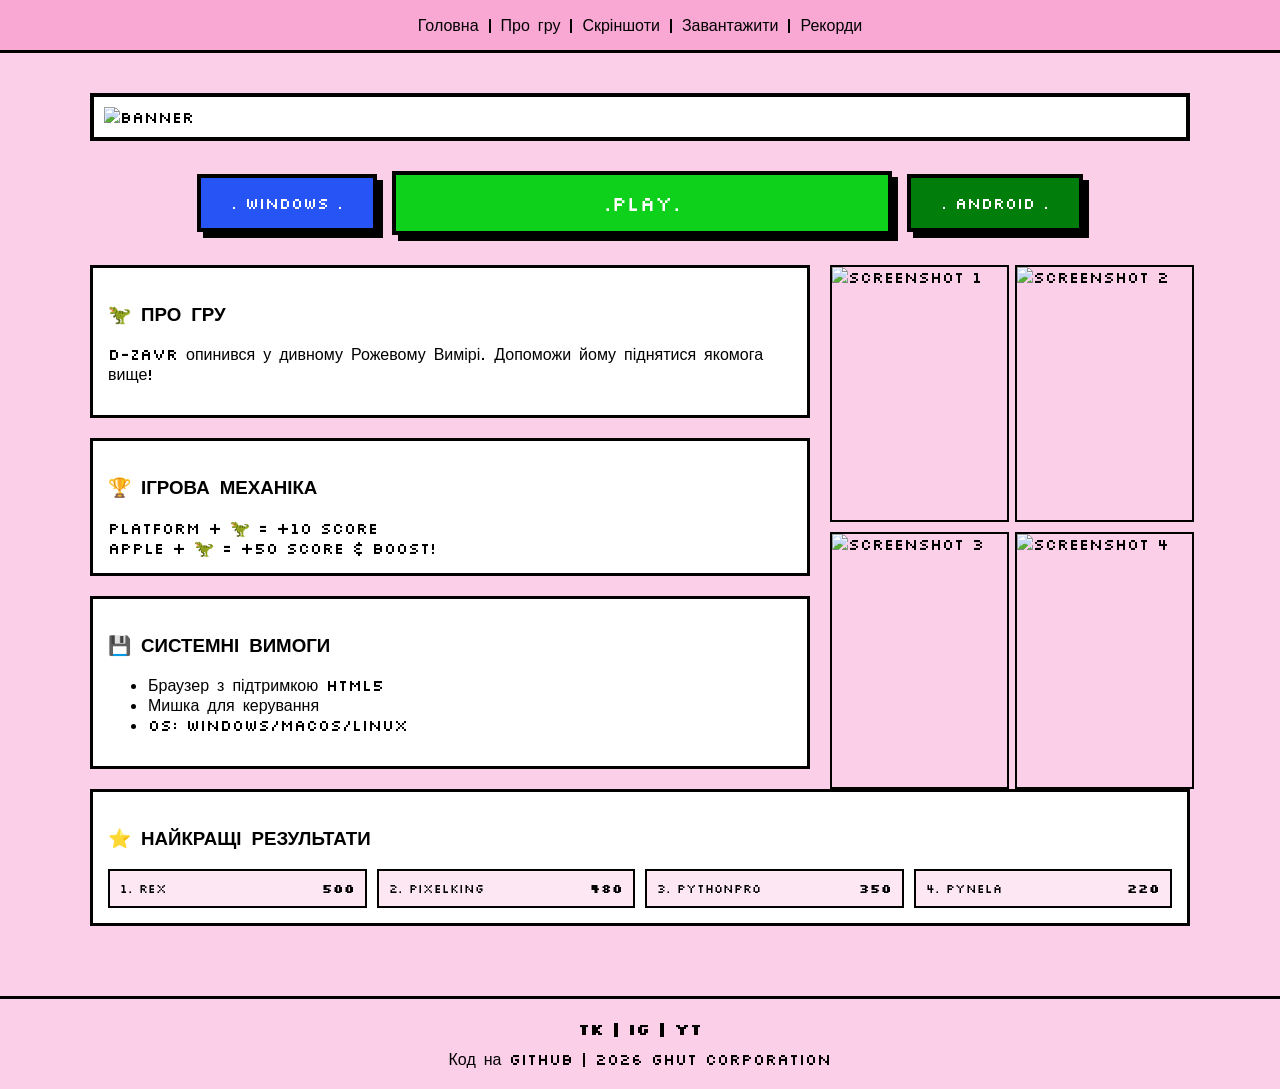
==== index.html @ 276b126f "Deploy online version with local images" ====
<!DOCTYPE html>
<html lang="en">

  <head>
    <meta charset="UTF-8">
    <title>DJumper Game</title>
    <link rel="stylesheet" href="./style.css">

  </head>
    
  <body>
  <!DOCTYPE html>
<html lang="uk">
<head>
    <meta charset="UTF-8">
    <title>DJumper - Піксельний джампер</title>
    
    <meta name="description" content="Грати в DJumper онлайн. Офіційний сайт захопливого піксельного джампера про динозавра у Рожевому Вимірі.">
    <meta name="keywords" content="djumper, djumper game, грати онлайн, піксельна гра, джампер, динозаврик">
    <meta name="author" content="GHUT corporation">
    
    <link href="https://fonts.googleapis.com/css2?family=Silkscreen&display=swap" rel="stylesheet">
    <link rel="stylesheet" href="style.css">
</head>
<body>

    <nav class="navbar">
        Головна | Про гру | Скріншоти | Завантажити | Рекорди
    </nav>

    <div class="main-container" id="site-menu">
        <div class="banner-box">
            <img src="https://69e9f0481a4f8ce2d73ff487.imgix.net/DJumper/Gemini_Generated_Image_t4r2rht4r2rht4r2.png?auto=format&fit=fill&w=640" class="pixel-img" alt="Banner">
        </div>

        <div class="download-area">
            <a href="https://github.com/GHUT-corporation/DJumper_for_windows/releases/download/DJumper_for_windows/DJumper.exe" class="download-btn-for-windows">.      Windows       .</a>
            <button id="play-btn" class="play-bth">.PLAY.</button>
            <a href="https://github.com/GHUT-corporation/DJumper_for_android/releases/download/DJumper_for_android/DJumper.apk" class="download-btn-for-android">.      Android       .</a>
        </div>
      
        <div class="content-flex">
            <div class="left-info">
                <section class="card">
                    <h3>🦖 ПРО ГРУ</h3>
                    <p>D-zavr опинився у дивному Рожевому Вимірі. Допоможи йому піднятися якомога вище!</p>
                </section>

                <section class="card">
                    <h3>🏆 ІГРОВА МЕХАНІКА</h3>
                    <div class="mech-row">platform + 🦖 = +10 Score</div>
                    <div class="mech-row">apple + 🦖 = +50 Score & Boost!</div>
                </section>

                <section class="card">
                    <h3>💾 СИСТЕМНІ ВИМОГИ</h3>
                    <ul class="pixel-list">
                        <li>Браузер з підтримкою HTML5</li>
                        <li>Мишка для керування</li>
                        <li>OS: Windows/macOS/Linux</li>
                    </ul>
                </section>
            </div>

            <div class="right-screens">
                <img src="https://69e9f0481a4f8ce2d73ff487.imgix.net/%D0%97%D0%BD%D1%96%D0%BC%D0%BE%D0%BA%20%D0%B5%D0%BA%D1%80%D0%B0%D0%BD%D0%B0%202026-05-17%20221354.png?auto=format&fit=fill&w=640" alt="Screenshot 1">
                <img src="https://69e9f0481a4f8ce2d73ff487.imgix.net/%D0%97%D0%BD%D1%96%D0%BC%D0%BE%D0%BA%20%D0%B5%D0%BA%D1%80%D0%B0%D0%BD%D0%B0%202026-04-23%20132021.png" alt="Screenshot 2">
                <img src="https://69e9f0481a4f8ce2d73ff487.imgix.net/%D0%97%D0%BD%D1%96%D0%BC%D0%BE%D0%BA%20%D0%B5%D0%BA%D1%80%D0%B0%D0%BD%D0%B0%202026-04-23%20132041.png" alt="Screenshot 3">
                <img src="https://69e9f0481a4f8ce2d73ff487.imgix.net/%D0%97%D0%BD%D1%96%D0%BC%D0%BE%D0%BA%20%D0%B5%D0%BA%D1%80%D0%B0%D0%BD%D0%B0%202026-04-23%20132101.png" alt="Screenshot 4">
            </div>
        </div>

        <section class="scores-section card">
            <h3>⭐ НАЙКРАЩІ РЕЗУЛЬТАТИ</h3>
            <div class="scores-grid">
                <div class="score-card"><span>1. Rex</span> <strong>500</strong></div>
                <div class="score-card"><span>2. PixelKing</span> <strong>480</strong></div>
                <div class="score-card"><span>3. PythonPro</span> <strong>350</strong></div>
                <div class="score-card"><span>4. Pynela</span> <strong>220</strong></div>
            </div>
        </section>
    </div>

    <div id="game-container" style="display: none;">
        <canvas id="gameCanvas" width="400" height="600"></canvas>
        <button id="close-game-btn">.EXIT GAME.</button>
    </div>

    <footer class="footer">
       <div class="socials">
         <a href="https://www.tiktok.com/@djumpergame">TK</a> | 
         <a href="https://www.instagram.com/djumper_game/">IG</a> | 
         <a href="https://www.youtube.com/@DJumper-game">YT</a>
      </div>
       <a href="https://github.com/GHUT-corporation" class="git">Код на GitHub | 2026 GHUT corporation</a>
    </footer>

    <script src="./script.js"></script>
</body> 
</html>
    <script  src="./script.js"></script>

  </body>
  
</html>
---- style.css ----
body {
    background-color: #fbcfe8;
    font-family: 'Silkscreen', sans-serif;
    margin: 0;
    color: #000;
}

.main-container {
    max-width: 1100px;
    margin: 0 auto;
    padding: 20px;
}

.navbar {
    background: #f9a8d4;
    padding: 15px;
    text-align: center;
    border-bottom: 3px solid #000;
    margin-bottom: 20px;
}

.banner-box {
    background: #fff;
    border: 4px solid #000;
    padding: 10px;
}

.pixel-img {
    width: 100%;
    image-rendering: pixelated;
}

.download-area {
    margin-top: 30px;
    margin-bottom: 30px;
    display: flex;
    justify-content: center;
    align-items: center;
    gap: 15px;
}

.download-btn-for-windows {
    background: #2754F5;
    color: #fff;
    padding: 15px 30px;
    text-decoration: none;
    border: 4px solid #000;
    box-shadow: 6px 6px 0 #000;
    display: inline-block;
}

.play-bth {
    background: #0DD11B;
    font-size: 20px;
    font-family: 'Silkscreen', sans-serif;
    color: #fff;
    width: 500px;
    padding: 15px 30px;
    text-decoration: none;
    border: 4px solid #000;
    box-shadow: 6px 6px 0 #000;
    cursor: pointer;
}

.play-bth:active {
    box-shadow: 2px 2px 0 #000;
    transform: translate(4px, 4px);
}

.download-btn-for-android {
    background: #007D0A;
    color: #fff;
    padding: 15px 30px;
    text-decoration: none;
    border: 4px solid #000;
    box-shadow: 6px 6px 0 #000;
    display: inline-block;
}

.content-flex {
    display: flex;
    gap: 20px;
}

.left-info { flex: 2; }
.right-screens { 
    flex: 1; 
    display: grid; 
    grid-template-columns: 1fr 1fr; 
    gap: 10px; 
}

.right-screens img {
    width: 100%;
    border: 2px solid #000;
    image-rendering: pixelated;
}

.card {
    background: #fff;
    border: 3px solid #000;
    padding: 15px;
    margin-bottom: 20px;
}

.scores-grid {
    display: flex;
    justify-content: space-between;
    gap: 10px;
}

.score-card {
    background: #fce7f3;
    border: 2px solid #000;
    padding: 10px;
    flex: 1;
    display: flex;
    justify-content: space-between;
    font-size: 12px;
}

.footer {
    text-align: center;
    padding: 20px;
    border-top: 3px solid #000;
    margin-top: 30px;
}

.socials {
    margin-bottom: 10px;
    font-weight: bold;
}

a {
  color: black;
  text-decoration: none;
}

/* --- ІГРОВИЙ ЕКРАН --- */
#game-container {
    text-align: center;
    margin-top: 30px;
}

#gameCanvas {
    border: 6px solid #000;
    background-image: url('background.png');
    background-size: 100% 100%;
    background-repeat: no-repeat;
    cursor: default; /* ТЕПЕР МИШКУ ВИДНО НАД ГРОЮ */
    box-shadow: 10px 10px 0 #000;
    display: inline-block;
}

#close-game-btn {
    display: block;
    margin: 20px auto;
    background: #FF3333;
    color: #fff;
    font-size: 18px;
    padding: 15px 40px;
    font-family: 'Silkscreen', sans-serif;
    border: 4px solid #000;
    box-shadow: 6px 6px 0 #000;
    cursor: pointer;
}

#close-game-btn:active {
    box-shadow: 2px 2px 0 #000;
    transform: translate(4px, 4px);
}
---- style.css ----
body {
    background-color: #fbcfe8;
    font-family: 'Silkscreen', sans-serif;
    margin: 0;
    color: #000;
}

.main-container {
    max-width: 1100px;
    margin: 0 auto;
    padding: 20px;
}

.navbar {
    background: #f9a8d4;
    padding: 15px;
    text-align: center;
    border-bottom: 3px solid #000;
    margin-bottom: 20px;
}

.banner-box {
    background: #fff;
    border: 4px solid #000;
    padding: 10px;
}

.pixel-img {
    width: 100%;
    image-rendering: pixelated;
}

.download-area {
    margin-top: 30px;
    margin-bottom: 30px;
    display: flex;
    justify-content: center;
    align-items: center;
    gap: 15px;
}

.download-btn-for-windows {
    background: #2754F5;
    color: #fff;
    padding: 15px 30px;
    text-decoration: none;
    border: 4px solid #000;
    box-shadow: 6px 6px 0 #000;
    display: inline-block;
}

.play-bth {
    background: #0DD11B;
    font-size: 20px;
    font-family: 'Silkscreen', sans-serif;
    color: #fff;
    width: 500px;
    padding: 15px 30px;
    text-decoration: none;
    border: 4px solid #000;
    box-shadow: 6px 6px 0 #000;
    cursor: pointer;
}

.play-bth:active {
    box-shadow: 2px 2px 0 #000;
    transform: translate(4px, 4px);
}

.download-btn-for-android {
    background: #007D0A;
    color: #fff;
    padding: 15px 30px;
    text-decoration: none;
    border: 4px solid #000;
    box-shadow: 6px 6px 0 #000;
    display: inline-block;
}

.content-flex {
    display: flex;
    gap: 20px;
}

.left-info { flex: 2; }
.right-screens { 
    flex: 1; 
    display: grid; 
    grid-template-columns: 1fr 1fr; 
    gap: 10px; 
}

.right-screens img {
    width: 100%;
    border: 2px solid #000;
    image-rendering: pixelated;
}

.card {
    background: #fff;
    border: 3px solid #000;
    padding: 15px;
    margin-bottom: 20px;
}

.scores-grid {
    display: flex;
    justify-content: space-between;
    gap: 10px;
}

.score-card {
    background: #fce7f3;
    border: 2px solid #000;
    padding: 10px;
    flex: 1;
    display: flex;
    justify-content: space-between;
    font-size: 12px;
}

.footer {
    text-align: center;
    padding: 20px;
    border-top: 3px solid #000;
    margin-top: 30px;
}

.socials {
    margin-bottom: 10px;
    font-weight: bold;
}

a {
  color: black;
  text-decoration: none;
}

/* --- ІГРОВИЙ ЕКРАН --- */
#game-container {
    text-align: center;
    margin-top: 30px;
}

#gameCanvas {
    border: 6px solid #000;
    background-image: url('background.png');
    background-size: 100% 100%;
    background-repeat: no-repeat;
    cursor: default; /* ТЕПЕР МИШКУ ВИДНО НАД ГРОЮ */
    box-shadow: 10px 10px 0 #000;
    display: inline-block;
}

#close-game-btn {
    display: block;
    margin: 20px auto;
    background: #FF3333;
    color: #fff;
    font-size: 18px;
    padding: 15px 40px;
    font-family: 'Silkscreen', sans-serif;
    border: 4px solid #000;
    box-shadow: 6px 6px 0 #000;
    cursor: pointer;
}

#close-game-btn:active {
    box-shadow: 2px 2px 0 #000;
    transform: translate(4px, 4px);
}
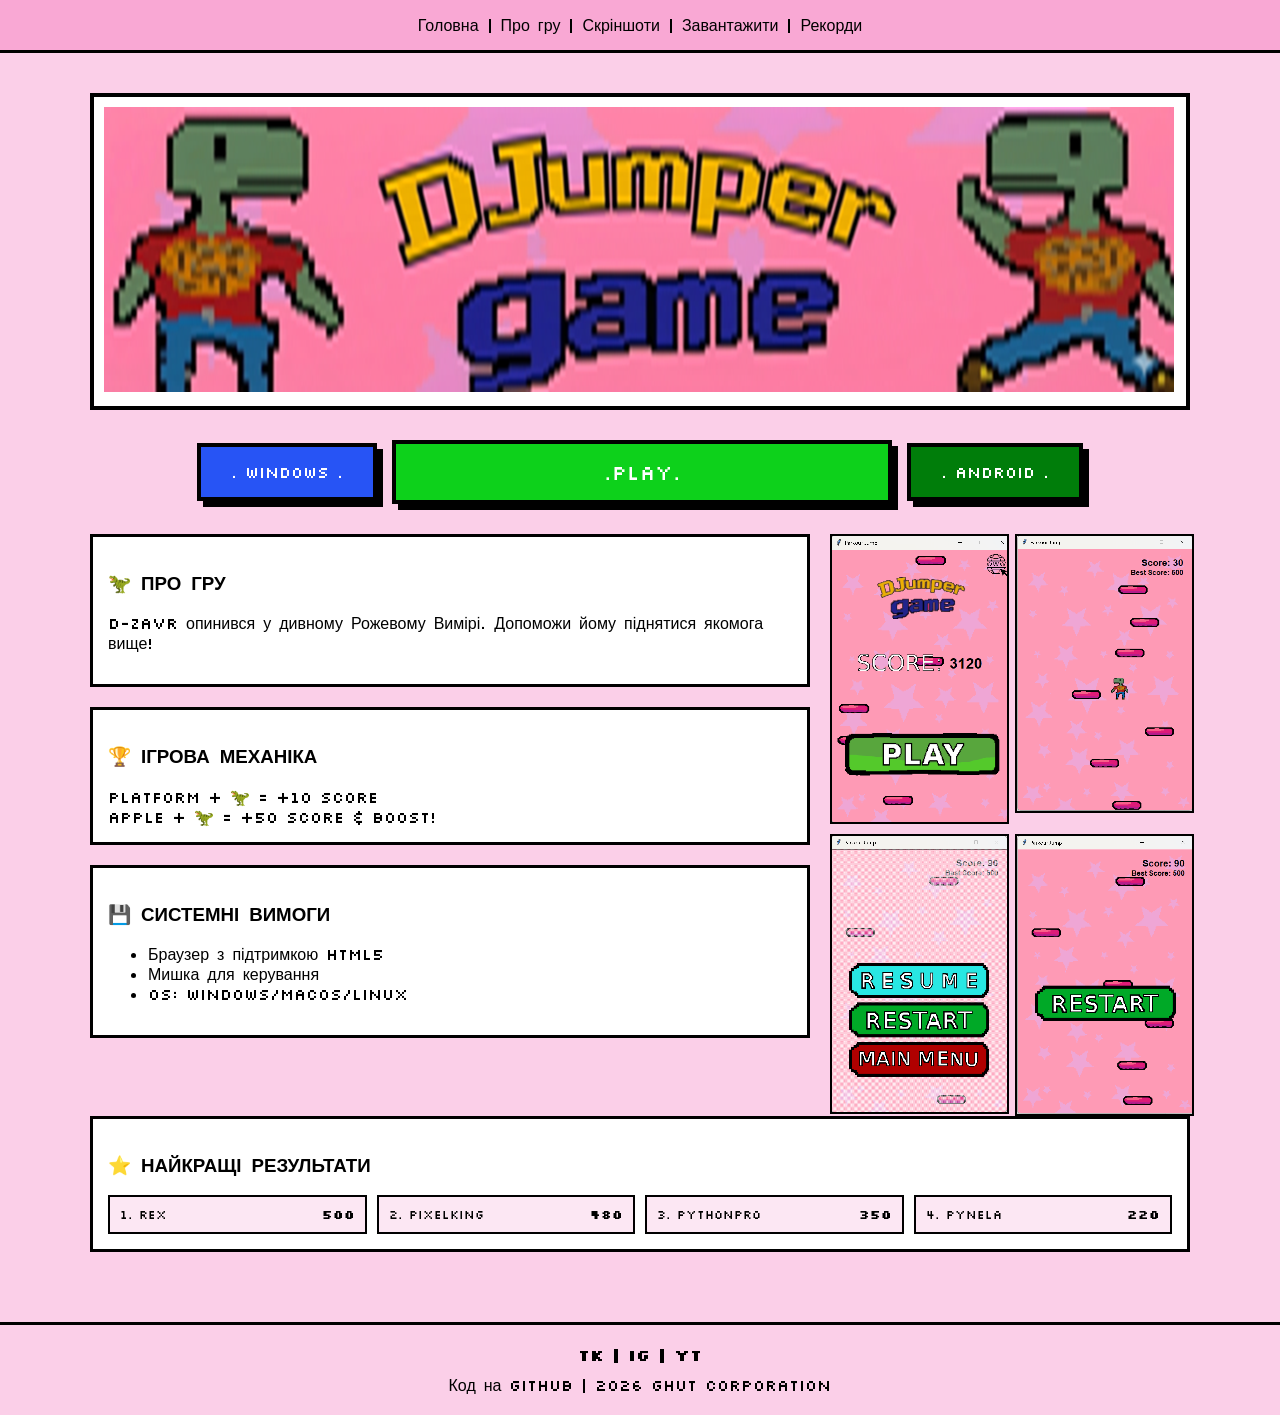
==== commit 52185c23: "New website images!" ====
--- a/index.html
+++ b/index.html
@@ -1,19 +1,9 @@
-<!DOCTYPE html>
-<html lang="en">
-
-  <head>
-    <meta charset="UTF-8">
-    <title>DJumper Game</title>
-    <link rel="stylesheet" href="./style.css">
-
-  </head>
-    
-  <body>
   <!DOCTYPE html>
 <html lang="uk">
 <head>
     <meta charset="UTF-8">
-    <title>DJumper - Піксельний джампер</title>
+    <title>DJumper Game</title>
+    <meta name="google-site-verification" content="EFi54e8BAvO58SoUBis-WaFG9nfgIMZlJIDtowIKqus" />
     
     <meta name="description" content="Грати в DJumper онлайн. Офіційний сайт захопливого піксельного джампера про динозавра у Рожевому Вимірі.">
     <meta name="keywords" content="djumper, djumper game, грати онлайн, піксельна гра, джампер, динозаврик">
@@ -30,7 +20,7 @@
 
     <div class="main-container" id="site-menu">
         <div class="banner-box">
-            <img src="https://69e9f0481a4f8ce2d73ff487.imgix.net/DJumper/Gemini_Generated_Image_t4r2rht4r2rht4r2.png?auto=format&fit=fill&w=640" class="pixel-img" alt="Banner">
+            <img src="banner.png" alt="Banner">
         </div>
 
         <div class="download-area">
@@ -63,10 +53,10 @@
             </div>
 
             <div class="right-screens">
-                <img src="https://69e9f0481a4f8ce2d73ff487.imgix.net/%D0%97%D0%BD%D1%96%D0%BC%D0%BE%D0%BA%20%D0%B5%D0%BA%D1%80%D0%B0%D0%BD%D0%B0%202026-05-17%20221354.png?auto=format&fit=fill&w=640" alt="Screenshot 1">
-                <img src="https://69e9f0481a4f8ce2d73ff487.imgix.net/%D0%97%D0%BD%D1%96%D0%BC%D0%BE%D0%BA%20%D0%B5%D0%BA%D1%80%D0%B0%D0%BD%D0%B0%202026-04-23%20132021.png" alt="Screenshot 2">
-                <img src="https://69e9f0481a4f8ce2d73ff487.imgix.net/%D0%97%D0%BD%D1%96%D0%BC%D0%BE%D0%BA%20%D0%B5%D0%BA%D1%80%D0%B0%D0%BD%D0%B0%202026-04-23%20132041.png" alt="Screenshot 3">
-                <img src="https://69e9f0481a4f8ce2d73ff487.imgix.net/%D0%97%D0%BD%D1%96%D0%BC%D0%BE%D0%BA%20%D0%B5%D0%BA%D1%80%D0%B0%D0%BD%D0%B0%202026-04-23%20132101.png" alt="Screenshot 4">
+                <img src="screen1.png" alt="Screenshot 1">
+                <img src="screen2.png" alt="Screenshot 2">
+                <img src="screen3.png" alt="Screenshot 3">
+                <img src="screen4.png" alt="Screenshot 4">
             </div>
         </div>
 
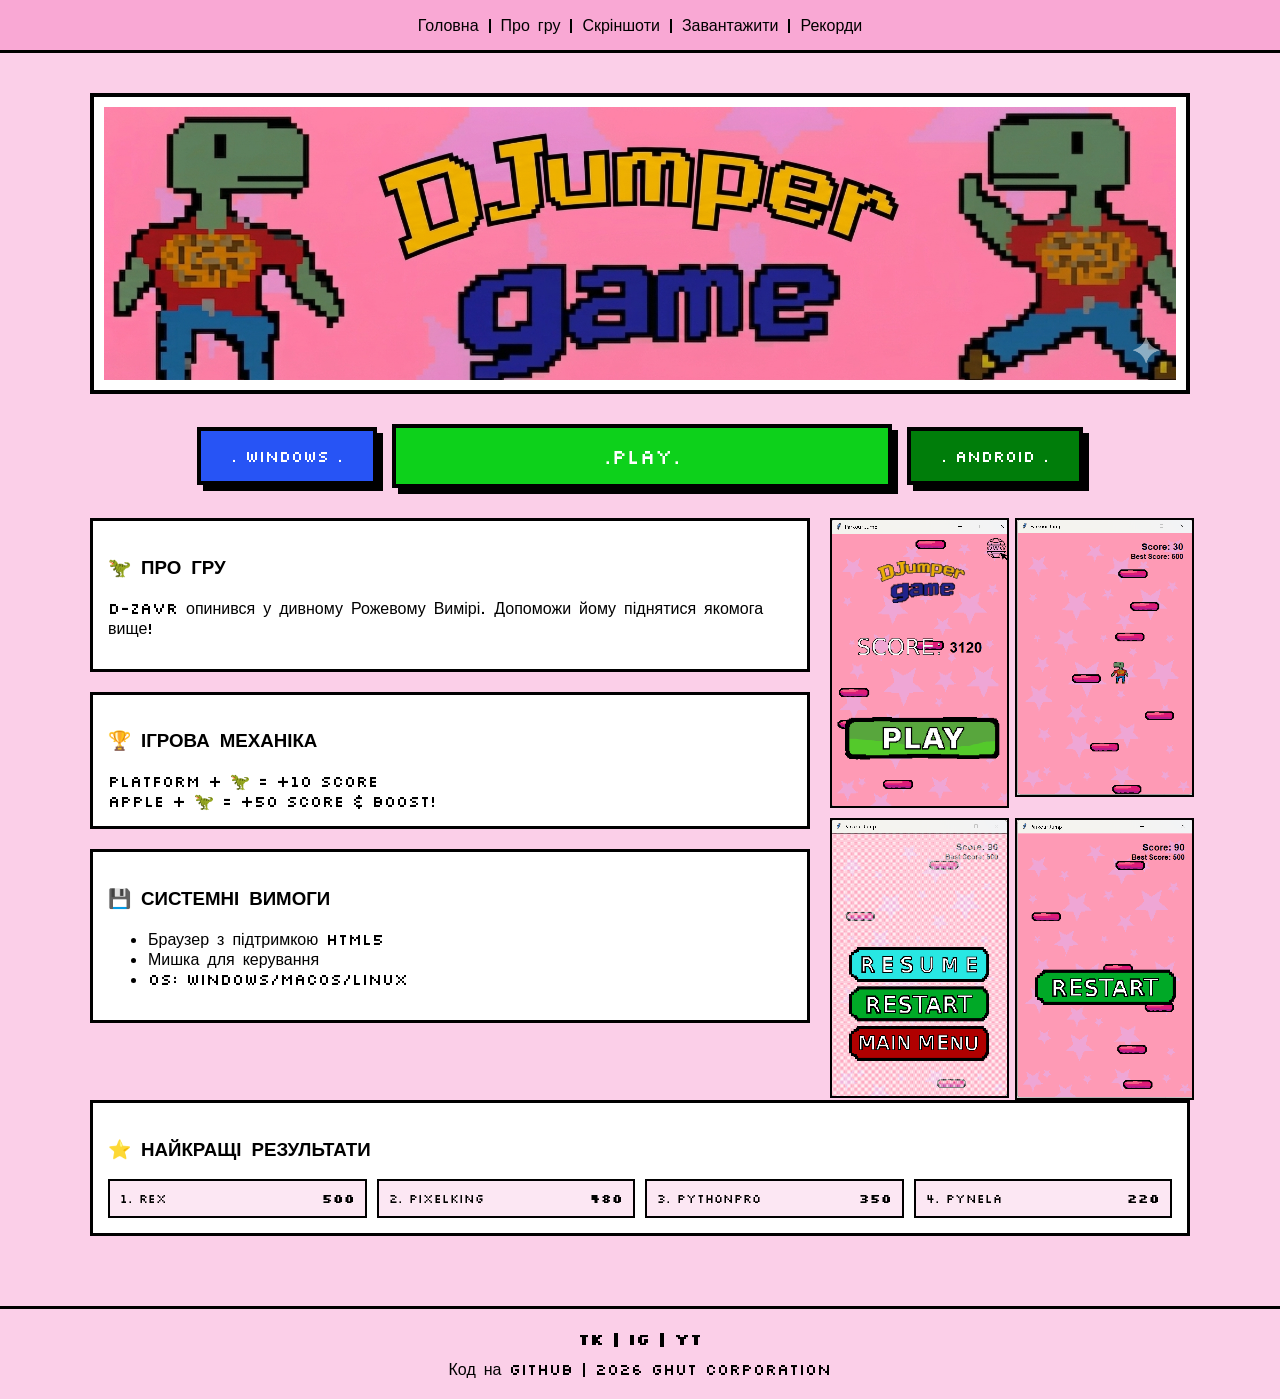
==== commit fee90bf8: "Update index.html" ====
--- a/index.html
+++ b/index.html
@@ -20,7 +20,7 @@
 
     <div class="main-container" id="site-menu">
         <div class="banner-box">
-            <img src="banner.png" alt="Banner">
+            <img src="banner.png" alt="Banner" style="width: 100%">
         </div>
 
         <div class="download-area">
--- a/style.css
+++ b/style.css
@@ -3,6 +3,12 @@
     font-family: 'Silkscreen', sans-serif;
     margin: 0;
     color: #000;
+}
+
+img {
+  max-width: 100%;
+  height: auto;
+  display: block; /* видаляє невеликий відступ під зображенням */
 }
 
 .main-container {
@@ -23,10 +29,11 @@
     background: #fff;
     border: 4px solid #000;
     padding: 10px;
+    max-width: 100%
+    display: block;
 }
 
 .pixel-img {
-    width: 100%;
     image-rendering: pixelated;
 }
 
@@ -168,4 +175,4 @@
 #close-game-btn:active {
     box-shadow: 2px 2px 0 #000;
     transform: translate(4px, 4px);
-}+}
